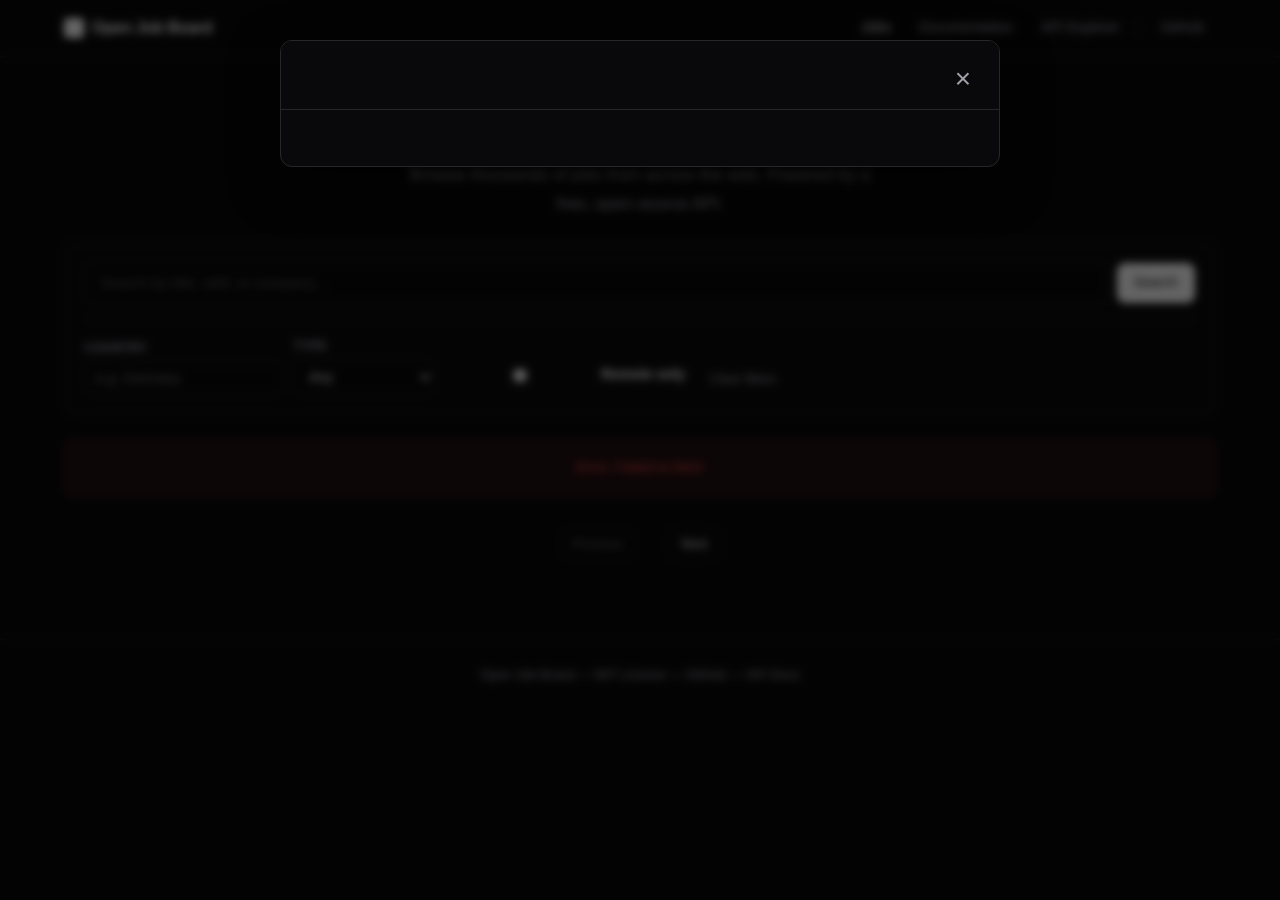
==== docs/index.html @ 031c0439 "JOB-74: Redesign GitHub Pages site as a searchable job board UI - Replace documentation landing page" ====
<!DOCTYPE html>
<html lang="en">
<head>
  <meta charset="UTF-8">
  <meta name="viewport" content="width=device-width, initial-scale=1.0">
  <title>Open Job Board - Browse Jobs</title>
  <meta name="description" content="Browse thousands of job listings. Search by keyword, filter by location, remote, employment type, and more.">
  <link rel="stylesheet" href="assets/style.css">
</head>
<body>
  <header class="site-header">
    <div class="container">
      <a href="./" class="logo">
        <div class="logo-icon"></div>
        Open Job Board
      </a>
      <button class="nav-toggle" onclick="document.querySelector('.site-header nav').classList.toggle('open')" aria-label="Toggle navigation">
        <svg viewBox="0 0 20 20" fill="currentColor"><path fill-rule="evenodd" d="M3 5a1 1 0 011-1h12a1 1 0 110 2H4a1 1 0 01-1-1zm0 5a1 1 0 011-1h12a1 1 0 110 2H4a1 1 0 01-1-1zm0 5a1 1 0 011-1h12a1 1 0 110 2H4a1 1 0 01-1-1z" clip-rule="evenodd"/></svg>
      </button>
      <nav>
        <a href="./" class="active">Jobs</a>
        <a href="docs/">Documentation</a>
        <a href="docs/api.html">API Explorer</a>
        <span class="nav-separator"></span>
        <a href="https://github.com/almaju/open-job-board">GitHub</a>
      </nav>
    </div>
  </header>

  <main class="container">
    <!-- Search hero -->
    <section class="search-hero">
      <h1 class="search-hero-title">Find your next job</h1>
      <p class="search-hero-subtitle">Browse thousands of jobs from across the web. Powered by a free, open-source API.</p>
    </section>

    <!-- Search + Filters -->
    <form id="search-form" class="search-form">
      <div class="search-row">
        <input
          type="text"
          id="q"
          name="q"
          placeholder="Search by title, skill, or company..."
          class="search-input-main"
          autocomplete="off"
        >
        <button type="submit" class="btn btn-primary">Search</button>
      </div>

      <div class="filters-bar" id="filters-bar">
        <div class="filter-group">
          <label for="country">Country</label>
          <input type="text" id="country" placeholder="e.g. Germany">
        </div>
        <div class="filter-group">
          <label for="employment">Type</label>
          <select id="employment">
            <option value="">Any</option>
            <option value="full-time">Full-time</option>
            <option value="part-time">Part-time</option>
            <option value="contract">Contract</option>
            <option value="freelance">Freelance</option>
            <option value="internship">Internship</option>
          </select>
        </div>
        <div class="filter-group filter-group-checkbox">
          <label>
            <input type="checkbox" id="remote">
            Remote only
          </label>
        </div>
        <button type="button" class="btn btn-ghost btn-sm" id="clear-filters-btn">Clear filters</button>
      </div>
    </form>

    <!-- Status -->
    <div id="status" class="status-message" hidden></div>

    <!-- Results header -->
    <div id="results-header" class="results-header" hidden>
      <span id="results-count"></span>
    </div>

    <!-- Job list -->
    <div id="results" class="results-grid"></div>

    <!-- Pagination -->
    <div id="pagination" class="pagination" hidden>
      <button id="prev-btn" class="btn btn-secondary btn-sm" disabled>Previous</button>
      <span id="page-info"></span>
      <button id="next-btn" class="btn btn-secondary btn-sm">Next</button>
    </div>
  </main>

  <!-- Job detail modal -->
  <div id="job-modal" class="job-modal" hidden>
    <div class="job-modal-backdrop" id="modal-backdrop"></div>
    <div class="job-modal-content" id="modal-content" role="dialog" aria-modal="true" aria-labelledby="modal-title">
      <div class="job-modal-header">
        <h2 id="modal-title"></h2>
        <button class="job-modal-close" id="modal-close" aria-label="Close">&times;</button>
      </div>
      <div class="job-modal-body" id="modal-body"></div>
    </div>
  </div>

  <footer class="site-footer">
    <div class="container">
      <p>Open Job Board &mdash; MIT License &mdash; <a href="https://github.com/almaju/open-job-board">GitHub</a> &mdash; <a href="docs/">API Docs</a></p>
    </div>
  </footer>

  <script src="assets/search.js"></script>
</body>
</html>
---- docs/assets/style.css ----
/* ============================================================
   Open Job Board — shadcn-inspired dark theme
   ============================================================ */

*, *::before, *::after {
  box-sizing: border-box;
}

:root {
  --bg:             #09090b;
  --bg-card:        #0c0c0e;
  --bg-code:        #18181b;
  --bg-hover:       #18181b;
  --bg-input:       #09090b;
  --text:           #fafafa;
  --text-muted:     #a1a1aa;
  --text-code:      #e4e4e7;
  --border:         #27272a;
  --border-strong:  #3f3f46;
  --accent:         #3b82f6;
  --accent-hover:   #60a5fa;
  --success:        #22c55e;
  --success-bg:     rgba(34,197,94,.1);
  --error:          #ef4444;
  --error-bg:       rgba(239,68,68,.1);
  --warning:        #f59e0b;
  --warning-bg:     rgba(245,158,11,.1);
  --radius:         0.5rem;
  --radius-lg:      0.75rem;
  --shadow:         0 1px 3px rgba(0,0,0,.4);
  --font-sans:      -apple-system, BlinkMacSystemFont, "Segoe UI", Roboto, "Helvetica Neue", Arial, sans-serif;
  --font-mono:      "JetBrains Mono", "Fira Code", "Cascadia Code", "SF Mono", Consolas, monospace;
}

html {
  scroll-behavior: smooth;
  scroll-padding-top: 80px;
}

body {
  margin: 0;
  background: var(--bg);
  color: var(--text);
  font-family: var(--font-sans);
  font-size: 15px;
  line-height: 1.7;
  -webkit-font-smoothing: antialiased;
  -moz-osx-font-smoothing: grayscale;
}

a {
  color: var(--accent);
  text-decoration: none;
  transition: color .15s;
}
a:hover {
  color: var(--accent-hover);
}

h1, h2, h3, h4, h5, h6 {
  color: var(--text);
  font-weight: 600;
  line-height: 1.3;
  letter-spacing: -0.02em;
}

h1 { font-size: 2rem; }
h2 { font-size: 1.5rem; }
h3 { font-size: 1.125rem; }

p { margin: 0 0 1rem; }

hr {
  border: none;
  border-top: 1px solid var(--border);
  margin: 2rem 0;
}

/* ============================================================
   Code
   ============================================================ */

code {
  font-family: var(--font-mono);
  font-size: 0.85em;
}

:not(pre) > code {
  background: var(--bg-code);
  color: var(--text-code);
  padding: 2px 6px;
  border-radius: 4px;
  border: 1px solid var(--border);
}

pre {
  background: var(--bg-code);
  color: var(--text-code);
  border: 1px solid var(--border);
  border-radius: var(--radius);
  padding: 16px 20px;
  overflow-x: auto;
  font-size: 13px;
  line-height: 1.6;
  margin: 0 0 1rem;
  position: relative;
}

pre code {
  font-size: inherit;
  background: none;
  border: none;
  padding: 0;
}

.code-block {
  position: relative;
}

.code-block .copy-btn {
  position: absolute;
  top: 8px;
  right: 8px;
  background: var(--border);
  color: var(--text-muted);
  border: none;
  border-radius: 4px;
  padding: 4px 10px;
  font-size: 12px;
  cursor: pointer;
  opacity: 0;
  transition: opacity .15s, background .15s;
  font-family: var(--font-sans);
}

.code-block:hover .copy-btn {
  opacity: 1;
}

.code-block .copy-btn:hover {
  background: var(--border-strong);
  color: var(--text);
}

.code-block .copy-btn.copied {
  color: var(--success);
}

/* ============================================================
   Container
   ============================================================ */

.container {
  max-width: 1200px;
  margin: 0 auto;
  padding: 0 24px;
}

.container-narrow {
  max-width: 800px;
  margin: 0 auto;
  padding: 0 24px;
}

/* ============================================================
   Top Navigation
   ============================================================ */

.site-header {
  background: var(--bg);
  border-bottom: 1px solid var(--border);
  position: sticky;
  top: 0;
  z-index: 100;
  backdrop-filter: blur(12px);
  -webkit-backdrop-filter: blur(12px);
}

.site-header .container {
  display: flex;
  align-items: center;
  justify-content: space-between;
  height: 56px;
}

.logo {
  font-size: 16px;
  font-weight: 700;
  color: var(--text);
  text-decoration: none;
  letter-spacing: -0.3px;
  display: flex;
  align-items: center;
  gap: 8px;
}

h1.logo { margin: 0; font-size: 16px; }

.logo:hover { color: var(--text); }

.logo-icon {
  width: 20px;
  height: 20px;
  background: var(--text);
  border-radius: 4px;
}

.site-header nav {
  display: flex;
  align-items: center;
  gap: 4px;
}

.site-header nav a {
  color: var(--text-muted);
  text-decoration: none;
  font-size: 14px;
  padding: 6px 12px;
  border-radius: var(--radius);
  transition: color .15s, background .15s;
}

.site-header nav a:hover {
  color: var(--text);
  background: var(--bg-hover);
}

.site-header nav a.active {
  color: var(--text);
}

.nav-separator {
  width: 1px;
  height: 16px;
  background: var(--border);
  margin: 0 4px;
}

/* Mobile nav toggle */
.nav-toggle {
  display: none;
  background: none;
  border: none;
  color: var(--text);
  cursor: pointer;
  padding: 8px;
}

.nav-toggle svg {
  width: 20px;
  height: 20px;
}

/* ============================================================
   Buttons
   ============================================================ */

.btn {
  display: inline-flex;
  align-items: center;
  justify-content: center;
  gap: 8px;
  padding: 9px 16px;
  border-radius: var(--radius);
  font-size: 14px;
  font-weight: 500;
  font-family: var(--font-sans);
  text-decoration: none;
  cursor: pointer;
  border: 1px solid transparent;
  transition: background .15s, color .15s, border-color .15s, opacity .15s;
  white-space: nowrap;
  line-height: 1.4;
}

.btn-primary {
  background: var(--text);
  color: var(--bg);
  border-color: var(--text);
}
.btn-primary:hover {
  opacity: 0.9;
  color: var(--bg);
}

.btn-secondary {
  background: transparent;
  color: var(--text);
  border-color: var(--border);
}
.btn-secondary:hover {
  background: var(--bg-hover);
  border-color: var(--border-strong);
}

.btn-ghost {
  background: transparent;
  color: var(--text-muted);
  border-color: transparent;
}
.btn-ghost:hover {
  background: var(--bg-hover);
  color: var(--text);
}

.btn-sm {
  padding: 5px 12px;
  font-size: 13px;
}

.btn:disabled {
  opacity: 0.4;
  cursor: not-allowed;
}

/* ============================================================
   Search Hero (job board homepage)
   ============================================================ */

.search-hero {
  padding: 48px 0 24px;
  text-align: center;
}

.search-hero-title {
  font-size: 2.5rem;
  font-weight: 700;
  margin: 0 0 12px;
  letter-spacing: -0.03em;
  line-height: 1.1;
  background: linear-gradient(to bottom right, #fafafa, #a1a1aa);
  -webkit-background-clip: text;
  -webkit-text-fill-color: transparent;
  background-clip: text;
}

.search-hero-subtitle {
  font-size: 1.05rem;
  color: var(--text-muted);
  margin: 0;
  max-width: 480px;
  margin-left: auto;
  margin-right: auto;
}

/* ============================================================
   Docs layout (sidebar + content)
   ============================================================ */

.docs-layout {
  display: grid;
  grid-template-columns: 240px 1fr;
  gap: 0;
  min-height: calc(100vh - 57px);
}

.docs-sidebar {
  border-right: 1px solid var(--border);
  padding: 24px 16px;
  position: sticky;
  top: 57px;
  height: calc(100vh - 57px);
  overflow-y: auto;
  scrollbar-width: thin;
  scrollbar-color: var(--border) transparent;
}

.docs-sidebar::-webkit-scrollbar {
  width: 4px;
}
.docs-sidebar::-webkit-scrollbar-track {
  background: transparent;
}
.docs-sidebar::-webkit-scrollbar-thumb {
  background: var(--border);
  border-radius: 2px;
}

.docs-sidebar-section {
  margin-bottom: 24px;
}

.docs-sidebar-section h4 {
  font-size: 13px;
  font-weight: 600;
  color: var(--text);
  margin: 0 0 8px;
  padding: 0 8px;
  text-transform: uppercase;
  letter-spacing: 0.04em;
}

.docs-sidebar-section a {
  display: block;
  padding: 5px 8px;
  font-size: 14px;
  color: var(--text-muted);
  border-radius: 4px;
  transition: color .15s, background .15s;
}

.docs-sidebar-section a:hover {
  color: var(--text);
  background: var(--bg-hover);
}

.docs-sidebar-section a.active {
  color: var(--text);
  background: var(--bg-hover);
}

.docs-sidebar-section a.indent {
  padding-left: 20px;
  font-size: 13px;
}

.docs-content {
  padding: 40px 48px 80px;
  max-width: 800px;
  min-width: 0;
}

.docs-content h1 {
  font-size: 2rem;
  margin: 0 0 8px;
  letter-spacing: -0.03em;
}

.docs-content > .subtitle {
  color: var(--text-muted);
  font-size: 1.05rem;
  margin: 0 0 32px;
}

.docs-content h2 {
  font-size: 1.4rem;
  margin: 48px 0 16px;
  padding-top: 24px;
  border-top: 1px solid var(--border);
}

.docs-content h2:first-of-type {
  margin-top: 32px;
  border-top: none;
  padding-top: 0;
}

.docs-content h3 {
  font-size: 1.05rem;
  margin: 32px 0 12px;
}

.docs-content p {
  color: var(--text-muted);
  line-height: 1.7;
}

.docs-content ul, .docs-content ol {
  color: var(--text-muted);
  padding-left: 20px;
  margin: 0 0 1rem;
}

.docs-content li {
  margin-bottom: 4px;
}

.docs-content table {
  width: 100%;
  border-collapse: collapse;
  margin: 0 0 1rem;
  font-size: 14px;
}

.docs-content th {
  text-align: left;
  padding: 10px 12px;
  border-bottom: 1px solid var(--border-strong);
  color: var(--text);
  font-weight: 600;
  font-size: 13px;
}

.docs-content td {
  padding: 10px 12px;
  border-bottom: 1px solid var(--border);
  color: var(--text-muted);
}

.docs-content td code {
  font-size: 12px;
}

/* Endpoint badges */
.method-badge {
  display: inline-block;
  padding: 2px 8px;
  border-radius: 4px;
  font-size: 12px;
  font-weight: 700;
  font-family: var(--font-mono);
  text-transform: uppercase;
  letter-spacing: 0.03em;
}

.method-get {
  background: rgba(34,197,94,.15);
  color: #4ade80;
}

.method-post {
  background: rgba(59,130,246,.15);
  color: #60a5fa;
}

.endpoint-path {
  font-family: var(--font-mono);
  font-size: 14px;
  color: var(--text);
  margin-left: 8px;
}

/* ============================================================
   Forms
   ============================================================ */

.form-group {
  margin-bottom: 16px;
}

.form-group label {
  display: block;
  font-size: 14px;
  font-weight: 500;
  color: var(--text);
  margin-bottom: 6px;
}

.form-group input,
.form-group select,
.form-group textarea {
  width: 100%;
  padding: 9px 12px;
  background: var(--bg-input);
  color: var(--text);
  border: 1px solid var(--border);
  border-radius: var(--radius);
  font-size: 14px;
  font-family: var(--font-sans);
  outline: none;
  transition: border-color .15s;
}

.form-group input:focus,
.form-group select:focus,
.form-group textarea:focus {
  border-color: var(--border-strong);
  box-shadow: 0 0 0 2px rgba(63,63,70,.3);
}

.form-group input::placeholder,
.form-group textarea::placeholder {
  color: var(--text-muted);
  opacity: 0.5;
}

.form-hint {
  display: block;
  font-size: 13px;
  color: var(--text-muted);
  margin-top: 4px;
}

/* ============================================================
   Alerts
   ============================================================ */

.alert {
  padding: 16px;
  border-radius: var(--radius);
  border: 1px solid;
  margin: 16px 0;
  font-size: 14px;
}

.alert-success {
  background: var(--success-bg);
  border-color: rgba(34,197,94,.2);
  color: var(--success);
}

.alert-error {
  background: var(--error-bg);
  border-color: rgba(239,68,68,.2);
  color: var(--error);
}

.alert-warning {
  background: var(--warning-bg);
  border-color: rgba(245,158,11,.2);
  color: var(--warning);
}

.alert-info {
  background: rgba(59,130,246,.08);
  border-color: rgba(59,130,246,.2);
  color: var(--accent);
}

.alert p { margin: 0 0 8px; }
.alert p:last-child { margin: 0; }

/* API key result display */
.key-display {
  display: flex;
  align-items: center;
  gap: 8px;
  background: var(--bg-code);
  border: 1px solid var(--border);
  border-radius: var(--radius);
  padding: 12px 16px;
  margin: 12px 0;
}

.key-display code {
  flex: 1;
  font-size: 13px;
  color: var(--success);
  word-break: break-all;
  background: none;
  border: none;
  padding: 0;
}

.key-display .btn-copy {
  flex-shrink: 0;
}

.btn-copy {
  background: var(--border);
  color: var(--text-muted);
  border: none;
  border-radius: 4px;
  padding: 4px 12px;
  font-size: 12px;
  cursor: pointer;
  transition: background .15s, color .15s;
  font-family: var(--font-sans);
}

.btn-copy:hover {
  background: var(--border-strong);
  color: var(--text);
}

.btn-copy.copied {
  color: var(--success);
}

/* ============================================================
   Search form & filters
   ============================================================ */

.search-form {
  background: var(--bg-card);
  border: 1px solid var(--border);
  border-radius: var(--radius-lg);
  padding: 20px;
  margin-bottom: 24px;
}

.search-row {
  display: flex;
  gap: 10px;
}

.search-input-main {
  flex: 1;
  padding: 10px 14px;
  background: var(--bg-input);
  color: var(--text);
  border: 1px solid var(--border);
  border-radius: var(--radius);
  font-size: 15px;
  font-family: var(--font-sans);
  outline: none;
  transition: border-color .15s;
}

.search-input-main:focus {
  border-color: var(--border-strong);
  box-shadow: 0 0 0 2px rgba(63,63,70,.3);
}

.search-input-main::placeholder {
  color: var(--text-muted);
  opacity: 0.5;
}

.filters-bar {
  display: flex;
  flex-wrap: wrap;
  align-items: flex-end;
  gap: 12px;
  margin-top: 16px;
  padding-top: 16px;
  border-top: 1px solid var(--border);
}

.filter-group {
  display: flex;
  flex-direction: column;
  gap: 4px;
}

.filter-group label {
  font-size: 12px;
  color: var(--text-muted);
  font-weight: 600;
  text-transform: uppercase;
  letter-spacing: 0.04em;
}

.filter-group input,
.filter-group select {
  padding: 7px 10px;
  background: var(--bg-input);
  color: var(--text);
  border: 1px solid var(--border);
  border-radius: var(--radius);
  font-size: 14px;
  font-family: var(--font-sans);
  outline: none;
  transition: border-color .15s;
  min-width: 140px;
}

.filter-group input:focus,
.filter-group select:focus {
  border-color: var(--border-strong);
}

.filter-group select option {
  background: var(--bg);
  color: var(--text);
}

.filter-group-checkbox {
  justify-content: flex-end;
}

.filter-group-checkbox label {
  display: flex;
  align-items: center;
  gap: 8px;
  font-size: 14px;
  text-transform: none;
  letter-spacing: 0;
  color: var(--text);
  cursor: pointer;
  padding: 7px 0;
}

/* ============================================================
   Results
   ============================================================ */

.status-message {
  padding: 16px;
  border-radius: var(--radius);
  text-align: center;
  color: var(--text-muted);
  font-size: 14px;
}

.status-message.error {
  background: var(--error-bg);
  color: var(--error);
  border: 1px solid rgba(239,68,68,.2);
}

.results-header {
  margin-bottom: 16px;
  font-size: 14px;
  color: var(--text-muted);
}

.results-grid {
  display: flex;
  flex-direction: column;
  gap: 8px;
}

.job-card {
  background: var(--bg-card);
  border: 1px solid var(--border);
  border-radius: var(--radius-lg);
  padding: 16px 20px;
  transition: border-color .2s, background .2s;
  cursor: pointer;
}

.job-card:hover,
.job-card:focus-visible {
  border-color: var(--border-strong);
  background: var(--bg-hover);
  outline: none;
}

.job-card-top {
  display: flex;
  justify-content: space-between;
  align-items: flex-start;
  gap: 16px;
}

.job-card-info {
  flex: 1;
  min-width: 0;
}

.job-card-title {
  margin: 0 0 4px;
  font-size: 1rem;
  font-weight: 600;
  white-space: nowrap;
  overflow: hidden;
  text-overflow: ellipsis;
}

.job-card-meta {
  display: flex;
  flex-wrap: wrap;
  gap: 4px 12px;
  align-items: center;
  font-size: 13px;
  color: var(--text-muted);
}

.job-card-company {
  font-weight: 500;
  color: var(--text);
}

.job-card-date {
  font-size: 12px;
  color: var(--text-muted);
  white-space: nowrap;
  flex-shrink: 0;
}

.job-tags {
  display: flex;
  flex-wrap: wrap;
  gap: 6px;
  margin-top: 10px;
}

.tag {
  display: inline-block;
  padding: 2px 10px;
  background: var(--bg-hover);
  border: 1px solid var(--border);
  border-radius: 100px;
  font-size: 12px;
  color: var(--text-muted);
  font-weight: 500;
}

.tag.remote {
  background: rgba(34,197,94,.1);
  border-color: rgba(34,197,94,.2);
  color: #4ade80;
}

.tag.salary {
  background: rgba(59,130,246,.1);
  border-color: rgba(59,130,246,.2);
  color: #60a5fa;
}

/* ============================================================
   Job detail modal
   ============================================================ */

.job-modal {
  position: fixed;
  inset: 0;
  z-index: 500;
  display: flex;
  justify-content: center;
  align-items: flex-start;
  padding: 40px 16px;
  overflow-y: auto;
}

.job-modal-backdrop {
  position: fixed;
  inset: 0;
  background: rgba(0, 0, 0, 0.6);
  backdrop-filter: blur(4px);
  -webkit-backdrop-filter: blur(4px);
}

.job-modal-content {
  position: relative;
  background: var(--bg);
  border: 1px solid var(--border);
  border-radius: var(--radius-lg);
  max-width: 720px;
  width: 100%;
  max-height: calc(100vh - 80px);
  overflow-y: auto;
  box-shadow: 0 16px 48px rgba(0, 0, 0, 0.5);
}

.job-modal-header {
  display: flex;
  justify-content: space-between;
  align-items: flex-start;
  gap: 16px;
  padding: 24px 28px 0;
  position: sticky;
  top: 0;
  background: var(--bg);
  z-index: 1;
  padding-bottom: 16px;
  border-bottom: 1px solid var(--border);
}

.job-modal-header h2 {
  margin: 0;
  font-size: 1.4rem;
  line-height: 1.3;
}

.job-modal-close {
  background: none;
  border: none;
  color: var(--text-muted);
  font-size: 28px;
  cursor: pointer;
  padding: 0;
  line-height: 1;
  flex-shrink: 0;
  transition: color .15s;
}

.job-modal-close:hover {
  color: var(--text);
}

.job-modal-body {
  padding: 24px 28px 32px;
}

/* Job detail content styles */

.job-detail-meta {
  display: flex;
  flex-wrap: wrap;
  gap: 4px 16px;
  font-size: 14px;
  color: var(--text-muted);
  margin-bottom: 12px;
}

.job-detail-company {
  font-weight: 600;
  color: var(--text);
}

.job-detail-section {
  margin-top: 24px;
  padding-top: 20px;
  border-top: 1px solid var(--border);
}

.job-detail-section h3 {
  margin: 0 0 12px;
  font-size: 1rem;
  font-weight: 600;
}

.job-detail-section h4 {
  margin: 16px 0 8px;
  font-size: 0.875rem;
  font-weight: 600;
  color: var(--text-muted);
}

.job-detail-section p {
  margin: 0 0 8px;
  color: var(--text-muted);
  line-height: 1.7;
  font-size: 14px;
}

.job-detail-section ul {
  margin: 0 0 8px;
  padding-left: 20px;
  color: var(--text-muted);
  font-size: 14px;
  line-height: 1.7;
}

.job-detail-section li {
  margin-bottom: 4px;
}

.job-detail-description p {
  white-space: pre-wrap;
  word-wrap: break-word;
}

.job-detail-salary {
  font-size: 1.1rem;
  font-weight: 600;
  color: var(--accent);
}

/* ============================================================
   Pagination
   ============================================================ */

.pagination {
  display: flex;
  align-items: center;
  justify-content: center;
  gap: 16px;
  padding: 32px 0;
}

#page-info {
  font-size: 14px;
  color: var(--text-muted);
}

/* ============================================================
   Footer
   ============================================================ */

.site-footer {
  border-top: 1px solid var(--border);
  padding: 24px 0;
  margin-top: 48px;
}

.site-footer p {
  margin: 0;
  font-size: 13px;
  color: var(--text-muted);
  text-align: center;
}

.site-footer a {
  color: var(--text-muted);
}

.site-footer a:hover {
  color: var(--text);
}

/* ============================================================
   Swagger UI dark theme overrides
   ============================================================ */

.swagger-dark .swagger-ui {
  background: var(--bg);
  color: var(--text);
}

.swagger-dark .swagger-ui .topbar { display: none; }

.swagger-dark .swagger-ui .info .title {
  color: var(--text);
}

.swagger-dark .swagger-ui .info p,
.swagger-dark .swagger-ui .info li,
.swagger-dark .swagger-ui .info table td,
.swagger-dark .swagger-ui .info table th {
  color: var(--text-muted);
}

.swagger-dark .swagger-ui .info a {
  color: var(--accent);
}

.swagger-dark .swagger-ui .scheme-container {
  background: var(--bg);
  box-shadow: none;
  border-bottom: 1px solid var(--border);
}

.swagger-dark .swagger-ui .opblock-tag {
  color: var(--text);
  border-bottom-color: var(--border);
}

.swagger-dark .swagger-ui .opblock {
  background: var(--bg-card);
  border-color: var(--border);
  box-shadow: none;
}

.swagger-dark .swagger-ui .opblock .opblock-summary {
  border-color: var(--border);
}

.swagger-dark .swagger-ui .opblock .opblock-summary-description {
  color: var(--text-muted);
}

.swagger-dark .swagger-ui .opblock .opblock-section-header {
  background: var(--bg-code);
  box-shadow: none;
}

.swagger-dark .swagger-ui .opblock .opblock-section-header h4 {
  color: var(--text);
}

.swagger-dark .swagger-ui .opblock-body pre {
  background: var(--bg-code);
  color: var(--text-code);
  border: 1px solid var(--border);
}

.swagger-dark .swagger-ui .opblock-description-wrapper p,
.swagger-dark .swagger-ui .opblock-external-docs-wrapper p {
  color: var(--text-muted);
}

.swagger-dark .swagger-ui table thead tr td,
.swagger-dark .swagger-ui table thead tr th {
  color: var(--text);
  border-bottom-color: var(--border);
}

.swagger-dark .swagger-ui .parameter__name {
  color: var(--text);
}

.swagger-dark .swagger-ui .parameter__type {
  color: var(--text-muted);
}

.swagger-dark .swagger-ui .model-title {
  color: var(--text);
}

.swagger-dark .swagger-ui .model {
  color: var(--text-muted);
}

.swagger-dark .swagger-ui .model-toggle::after {
  filter: invert(1);
}

.swagger-dark .swagger-ui section.models {
  border-color: var(--border);
}

.swagger-dark .swagger-ui section.models h4 {
  color: var(--text);
  border-bottom-color: var(--border);
}

.swagger-dark .swagger-ui .model-box {
  background: var(--bg-code);
}

.swagger-dark .swagger-ui .response-col_status {
  color: var(--text);
}

.swagger-dark .swagger-ui .response-col_description__inner p {
  color: var(--text-muted);
}

.swagger-dark .swagger-ui input[type=text],
.swagger-dark .swagger-ui textarea {
  background: var(--bg-input);
  color: var(--text);
  border-color: var(--border);
}

.swagger-dark .swagger-ui .btn {
  color: var(--text);
  border-color: var(--border);
}

.swagger-dark .swagger-ui .btn:hover {
  background: var(--bg-hover);
}

.swagger-dark .swagger-ui .prop-type {
  color: var(--accent);
}

.swagger-dark .swagger-ui .markdown p,
.swagger-dark .swagger-ui .markdown li {
  color: var(--text-muted);
}

.swagger-dark .swagger-ui .markdown code {
  background: var(--bg-code);
  color: var(--text-code);
  padding: 2px 6px;
  border-radius: 4px;
}

.swagger-dark .swagger-ui .markdown table {
  border-collapse: collapse;
}

.swagger-dark .swagger-ui .markdown table th,
.swagger-dark .swagger-ui .markdown table td {
  border-color: var(--border);
  padding: 8px 12px;
}

.swagger-dark .swagger-ui .responses-inner h4,
.swagger-dark .swagger-ui .responses-inner h5 {
  color: var(--text);
}

.swagger-dark .swagger-ui .highlight-code pre {
  background: var(--bg-code) !important;
}

.swagger-dark .swagger-ui .microlight {
  background: var(--bg-code) !important;
  color: var(--text-code) !important;
}

/* Override Swagger UI Tachyons utility classes that force light backgrounds */
.swagger-dark .swagger-ui .bg-white,
.swagger-dark .swagger-ui .bg-near-white,
.swagger-dark .swagger-ui .bg-light-gray,
.swagger-dark .swagger-ui .bg-light-silver {
  background-color: var(--bg-code) !important;
}

.swagger-dark .swagger-ui .bg-washed-blue,
.swagger-dark .swagger-ui .bg-washed-green,
.swagger-dark .swagger-ui .bg-washed-yellow,
.swagger-dark .swagger-ui .bg-washed-red {
  background-color: var(--bg-code) !important;
}

/* Override Tachyons text color utilities that force dark text */
.swagger-dark .swagger-ui .dark-gray,
.swagger-dark .swagger-ui .mid-gray,
.swagger-dark .swagger-ui .gray {
  color: var(--text-muted) !important;
}

.swagger-dark .swagger-ui .black {
  color: var(--text) !important;
}

/* Model containers (wraps each model in the Schemas section) */
.swagger-dark .swagger-ui .model-container {
  background: var(--bg-code);
  border-radius: var(--radius);
  margin: 0 0 4px;
}

/* Model wrapper — the span.model that wraps expanded model content */
.swagger-dark .swagger-ui span.model,
.swagger-dark .swagger-ui .model-box {
  background: var(--bg-code);
}

/* Expanded model/schema brace + inner wrapper (inline model rendering) */
.swagger-dark .swagger-ui .model-box .model-box {
  background: transparent;
}

/* Operation body when expanded */
.swagger-dark .swagger-ui .opblock-body {
  background: transparent;
}

/* Inner model table (property rows within expanded models) */
.swagger-dark .swagger-ui table.model,
.swagger-dark .swagger-ui table.model tr,
.swagger-dark .swagger-ui table.model tr td {
  color: var(--text-muted);
  border-bottom-color: var(--border);
  background: transparent;
}

/* Model property names and values */
.swagger-dark .swagger-ui .model .property.primitive {
  color: var(--text);
}

.swagger-dark .swagger-ui .prop-format {
  color: var(--text-muted);
}

.swagger-dark .swagger-ui .model-hint {
  color: var(--text-muted);
}

/* Brace open/close in model rendering */
.swagger-dark .swagger-ui .brace-open,
.swagger-dark .swagger-ui .brace-close {
  color: var(--text-muted);
}

/* Inner-object toggle text ("object") */
.swagger-dark .swagger-ui .model .pointer span {
  color: var(--text-muted);
}

/* Parameter required star */
.swagger-dark .swagger-ui .parameter__name.required::after {
  color: var(--error);
}

/* Parameters container */
.swagger-dark .swagger-ui .parameters-container {
  background: transparent;
}

/* Servers dropdown container */
.swagger-dark .swagger-ui .servers > label {
  color: var(--text);
}

.swagger-dark .swagger-ui .servers > label select {
  background: var(--bg-input);
  color: var(--text);
  border-color: var(--border);
}

/* SVG arrows and expand/collapse icons */
.swagger-dark .swagger-ui svg:not(:root) {
  fill: var(--text-muted);
}

.swagger-dark .swagger-ui .expand-methods svg,
.swagger-dark .swagger-ui .expand-operation svg {
  fill: var(--text-muted);
}

.swagger-dark .swagger-ui button {
  color: var(--text-muted);
}

/* Colored operation blocks */
.swagger-dark .swagger-ui .opblock.opblock-get {
  background: rgba(34,197,94,.05);
  border-color: rgba(34,197,94,.2);
}

.swagger-dark .swagger-ui .opblock.opblock-get .opblock-summary {
  border-color: rgba(34,197,94,.2);
}

.swagger-dark .swagger-ui .opblock.opblock-post {
  background: rgba(59,130,246,.05);
  border-color: rgba(59,130,246,.2);
}

.swagger-dark .swagger-ui .opblock.opblock-post .opblock-summary {
  border-color: rgba(59,130,246,.2);
}

.swagger-dark .swagger-ui .opblock.opblock-put {
  background: rgba(245,158,11,.05);
  border-color: rgba(245,158,11,.2);
}

.swagger-dark .swagger-ui .opblock.opblock-put .opblock-summary {
  border-color: rgba(245,158,11,.2);
}

.swagger-dark .swagger-ui .opblock.opblock-delete {
  background: rgba(239,68,68,.05);
  border-color: rgba(239,68,68,.2);
}

.swagger-dark .swagger-ui .opblock.opblock-delete .opblock-summary {
  border-color: rgba(239,68,68,.2);
}

/* Response tab headers */
.swagger-dark .swagger-ui .responses-inner .tab-header {
  border-bottom-color: var(--border);
}

.swagger-dark .swagger-ui .responses-inner .tab-header .tab-item {
  color: var(--text-muted);
}

.swagger-dark .swagger-ui .responses-inner .tab-header .tab-item.active {
  color: var(--text);
}

/* Response table */
.swagger-dark .swagger-ui .responses-table .response td {
  color: var(--text-muted);
  border-bottom-color: var(--border);
}

/* Rendered markdown descriptions within operations */
.swagger-dark .swagger-ui .renderedMarkdown p {
  color: var(--text-muted);
}

/* Authorization button/lock icon */
.swagger-dark .swagger-ui .authorization__btn svg {
  fill: var(--text-muted);
}

/* Authorize modal/dialog */
.swagger-dark .swagger-ui .dialog-ux .backdrop-ux {
  background: rgba(0,0,0,.6);
}

.swagger-dark .swagger-ui .dialog-ux .modal-ux {
  background: var(--bg-card);
  border: 1px solid var(--border);
}

.swagger-dark .swagger-ui .dialog-ux .modal-ux-header h3 {
  color: var(--text);
}

.swagger-dark .swagger-ui .dialog-ux .modal-ux-content p {
  color: var(--text-muted);
}

/* Copy-to-clipboard button in code blocks */
.swagger-dark .swagger-ui .copy-to-clipboard {
  background: var(--bg-code);
}

.swagger-dark .swagger-ui .copy-to-clipboard button {
  background: var(--bg-code);
}

/* Try-it-out execute button area */
.swagger-dark .swagger-ui .try-out__btn {
  color: var(--text);
  border-color: var(--border);
}

/* Loading container */
.swagger-dark .swagger-ui .loading-container .loading::after {
  color: var(--text-muted);
}

/* Section header labels */
.swagger-dark .swagger-ui .opblock-tag small {
  color: var(--text-muted);
}

/* Wrapper element (Swagger UI top-level container) */
.swagger-dark .swagger-ui .wrapper {
  background: transparent;
}

/* Info section markdown table borders */
.swagger-dark .swagger-ui .info table {
  border-collapse: collapse;
}

.swagger-dark .swagger-ui .info table th,
.swagger-dark .swagger-ui .info table td {
  border-color: var(--border);
}

/* Execute button styling */
.swagger-dark .swagger-ui .btn.execute {
  background: var(--accent);
  color: #fff;
  border-color: var(--accent);
}

/* Content-type dropdowns */
.swagger-dark .swagger-ui .responses-inner .content-type {
  background: var(--bg-input);
  color: var(--text);
  border-color: var(--border);
}

/* Curl/request URL display */
.swagger-dark .swagger-ui .request-url pre {
  background: var(--bg-code);
  color: var(--text-code);
  border: 1px solid var(--border);
}

/* Response body */
.swagger-dark .swagger-ui .responses-inner .response .response-col_description {
  color: var(--text-muted);
}

/* Schemas section title */
.swagger-dark .swagger-ui section.models .model-container:hover {
  background: var(--bg-hover);
}

/* Model title inside schemas */
.swagger-dark .swagger-ui section.models .model-box {
  background: transparent;
}

/* Links in swagger description */
.swagger-dark .swagger-ui a {
  color: var(--accent);
}

/* Endpoint paths and operation IDs */
.swagger-dark .swagger-ui .opblock .opblock-summary-operation-id,
.swagger-dark .swagger-ui .opblock .opblock-summary-path,
.swagger-dark .swagger-ui .opblock .opblock-summary-path__deprecated {
  color: var(--text);
}

/* Section header labels (e.g. "Request body content type") */
.swagger-dark .swagger-ui .opblock .opblock-section-header > label {
  color: var(--text);
}

/* Description wrapper elements */
.swagger-dark .swagger-ui .opblock-description-wrapper,
.swagger-dark .swagger-ui .opblock-external-docs-wrapper,
.swagger-dark .swagger-ui .opblock-title_normal {
  color: var(--text-muted);
}

.swagger-dark .swagger-ui .opblock-description-wrapper h4,
.swagger-dark .swagger-ui .opblock-external-docs-wrapper h4,
.swagger-dark .swagger-ui .opblock-title_normal h4 {
  color: var(--text);
}

/* Response links column */
.swagger-dark .swagger-ui .response-col_links {
  color: var(--text-muted);
}

/* Tag hover state */
.swagger-dark .swagger-ui .opblock-tag:hover {
  background: var(--bg-hover);
}

/* All labels */
.swagger-dark .swagger-ui label {
  color: var(--text);
}

/* Select dropdown — override the light background and SVG arrow */
.swagger-dark .swagger-ui select {
  background: var(--bg-input) url("data:image/svg+xml;charset=utf-8,<svg xmlns='http://www.w3.org/2000/svg' viewBox='0 0 20 20'><path fill='%23a1a1aa' d='M13.418 7.859a.695.695 0 0 1 .978 0 .68.68 0 0 1 0 .969l-3.908 3.83a.697.697 0 0 1-.979 0l-3.908-3.83a.68.68 0 0 1 0-.969.695.695 0 0 1 .978 0L10 11z'/></svg>") right 10px center no-repeat !important;
  background-size: 20px !important;
  color: var(--text);
  border-color: var(--border);
}

/* Text inputs and textarea — ensure white bg is overridden */
.swagger-dark .swagger-ui input[type=email],
.swagger-dark .swagger-ui input[type=file],
.swagger-dark .swagger-ui input[type=password],
.swagger-dark .swagger-ui input[type=search],
.swagger-dark .swagger-ui input[type=text],
.swagger-dark .swagger-ui textarea {
  background: var(--bg-input);
  color: var(--text);
  border-color: var(--border);
}

/* Disabled inputs */
.swagger-dark .swagger-ui input[disabled],
.swagger-dark .swagger-ui select[disabled],
.swagger-dark .swagger-ui textarea[disabled] {
  background-color: var(--bg-code);
  color: var(--text-muted);
}

/* Request body textarea */
.swagger-dark .swagger-ui textarea {
  background: var(--bg-input);
  color: var(--text);
}

/* Curl command textarea */
.swagger-dark .swagger-ui textarea.curl {
  background: var(--bg-code);
  color: var(--text-code);
}

/* Checkbox styling */
.swagger-dark .swagger-ui .checkbox p {
  color: var(--text-muted);
}

.swagger-dark .swagger-ui .checkbox input[type=checkbox] + label > .item {
  background: var(--border);
  box-shadow: 0 0 0 2px var(--border);
}

.swagger-dark .swagger-ui .checkbox input[type=checkbox]:checked + label > .item {
  background: var(--border) url("data:image/svg+xml;charset=utf-8,<svg xmlns='http://www.w3.org/2000/svg' width='10' height='8' viewBox='3 7 10 8'><path fill='%23fafafa' fill-rule='evenodd' d='M6.333 15 3 11.667l1.333-1.334 2 2L11.667 7 13 8.333z'/></svg>") 50% no-repeat;
}

/* Auth container */
.swagger-dark .swagger-ui .auth-container {
  border-bottom-color: var(--border);
}

.swagger-dark .swagger-ui .auth-container .errors {
  background-color: var(--error-bg);
  color: var(--error);
}

/* Dialog modal header border */
.swagger-dark .swagger-ui .dialog-ux .modal-ux-header {
  border-bottom-color: var(--border);
}

/* Dialog content headings */
.swagger-dark .swagger-ui .dialog-ux .modal-ux-content h4 {
  color: var(--text);
}

/* Info section headings and base URL */
.swagger-dark .swagger-ui .info h1,
.swagger-dark .swagger-ui .info h2,
.swagger-dark .swagger-ui .info h3,
.swagger-dark .swagger-ui .info h4,
.swagger-dark .swagger-ui .info h5 {
  color: var(--text);
}

.swagger-dark .swagger-ui .info .base-url {
  color: var(--text-muted);
}

/* Scopes heading */
.swagger-dark .swagger-ui .scopes h2 {
  color: var(--text);
}

.swagger-dark .swagger-ui .scopes h2 a {
  color: var(--accent);
}

/* Error headings */
.swagger-dark .swagger-ui .errors-wrapper .errors h4,
.swagger-dark .swagger-ui .errors-wrapper hgroup h4 {
  color: var(--text);
}

/* Section headings */
.swagger-dark .swagger-ui section h3 {
  color: var(--text);
}

/* Version pragma code */
.swagger-dark .swagger-ui .version-pragma__message code {
  background-color: var(--bg-code);
  color: var(--text-code);
}

/* Server dropdown label */
.swagger-dark .swagger-ui .scheme-container .schemes > .schemes-server-container > label {
  color: var(--text);
}

/* Response headers table */
.swagger-dark .swagger-ui table.headers td {
  color: var(--text-muted);
}

/* Tachyons: near-black and bg-moon-gray */
.swagger-dark .swagger-ui .near-black {
  color: var(--text) !important;
}

.swagger-dark .swagger-ui .bg-moon-gray {
  background-color: var(--bg-code) !important;
}

/* Hover state overrides */
.swagger-dark .swagger-ui .hover-bg-white:focus,
.swagger-dark .swagger-ui .hover-bg-white:hover,
.swagger-dark .swagger-ui .hover-bg-light-gray:focus,
.swagger-dark .swagger-ui .hover-bg-light-gray:hover {
  background-color: var(--bg-hover) !important;
}

.swagger-dark .swagger-ui .hover-black:focus,
.swagger-dark .swagger-ui .hover-black:hover,
.swagger-dark .swagger-ui .hover-dark-gray:focus,
.swagger-dark .swagger-ui .hover-dark-gray:hover {
  color: var(--text) !important;
}

/* Deprecated operations */
.swagger-dark .swagger-ui .opblock.opblock-deprecated {
  background: rgba(235,235,235,.05);
  border-color: var(--border);
}

.swagger-dark .swagger-ui .opblock.opblock-deprecated .opblock-summary-method {
  background: var(--border);
}

.swagger-dark .swagger-ui .opblock.opblock-deprecated .opblock-summary {
  border-color: var(--border);
}

/* Download button in response */
.swagger-dark .swagger-ui .download-contents {
  background: var(--border-strong);
  color: var(--text);
}

/* JSON Schema 2020-12 components */
.swagger-dark .swagger-ui .json-schema-2020-12-property .json-schema-2020-12__title,
.swagger-dark .swagger-ui .json-schema-2020-12__attribute,
.swagger-dark .swagger-ui .json-schema-2020-12-keyword__name--primary,
.swagger-dark .swagger-ui .json-schema-2020-12-keyword__value--primary,
.swagger-dark .swagger-ui .json-schema-2020-12-json-viewer__name--primary,
.swagger-dark .swagger-ui .json-schema-2020-12-json-viewer__value--primary,
.swagger-dark .swagger-ui .json-schema-2020-12-keyword--const .json-schema-2020-12-json-viewer__name,
.swagger-dark .swagger-ui .json-schema-2020-12-keyword--const .json-schema-2020-12-json-viewer__value,
.swagger-dark .swagger-ui .json-schema-2020-12-keyword--default .json-schema-2020-12-json-viewer__name,
.swagger-dark .swagger-ui .json-schema-2020-12-keyword--default .json-schema-2020-12-json-viewer__value,
.swagger-dark .swagger-ui .json-schema-2020-12-keyword--enum .json-schema-2020-12-json-viewer__name,
.swagger-dark .swagger-ui .json-schema-2020-12-keyword--enum .json-schema-2020-12-json-viewer__value,
.swagger-dark .swagger-ui .json-schema-2020-12-keyword--examples .json-schema-2020-12-json-viewer__name,
.swagger-dark .swagger-ui .json-schema-2020-12-keyword--examples .json-schema-2020-12-json-viewer__value {
  color: var(--text-muted);
}

/* Models section open state border */
.swagger-dark .swagger-ui section.models.is-open h4 {
  border-bottom-color: var(--border);
}

/* ============================================================
   Mobile sidebar toggle for docs
   ============================================================ */

.sidebar-toggle {
  display: none;
  position: fixed;
  bottom: 24px;
  right: 24px;
  z-index: 200;
  width: 48px;
  height: 48px;
  border-radius: 50%;
  background: var(--text);
  color: var(--bg);
  border: none;
  cursor: pointer;
  box-shadow: 0 4px 12px rgba(0,0,0,.4);
  font-size: 20px;
  align-items: center;
  justify-content: center;
}

/* ============================================================
   Responsive
   ============================================================ */

@media (max-width: 768px) {
  .search-hero-title { font-size: 1.75rem; }
  .search-hero { padding: 32px 0 16px; }

  .docs-layout {
    grid-template-columns: 1fr;
  }

  .docs-sidebar {
    display: none;
    position: fixed;
    top: 57px;
    left: 0;
    right: 0;
    bottom: 0;
    z-index: 150;
    background: var(--bg);
    border-right: none;
    height: auto;
  }

  .docs-sidebar.open {
    display: block;
  }

  .sidebar-toggle {
    display: flex;
  }

  .docs-content {
    padding: 24px 20px 80px;
  }

  .search-row { flex-direction: column; }
  .search-row .btn { width: 100%; }

  .filters-bar {
    flex-direction: column;
    align-items: stretch;
  }

  .filter-group input,
  .filter-group select {
    min-width: 0;
    width: 100%;
  }

  .job-card-top { flex-direction: column; gap: 4px; }
  .job-card-title { white-space: normal; }

  .job-modal {
    padding: 16px 8px;
  }

  .job-modal-header {
    padding: 16px 16px 12px;
  }

  .job-modal-body {
    padding: 16px 16px 24px;
  }

  .site-header nav {
    display: none;
  }

  .site-header nav.open {
    display: flex;
    position: absolute;
    top: 56px;
    left: 0;
    right: 0;
    background: var(--bg);
    border-bottom: 1px solid var(--border);
    flex-direction: column;
    padding: 8px;
  }

  .nav-toggle {
    display: block;
  }

  .nav-separator {
    display: none;
  }
}

@media (max-width: 480px) {
  .search-hero-title { font-size: 1.5rem; }
  .container { padding: 0 16px; }
}
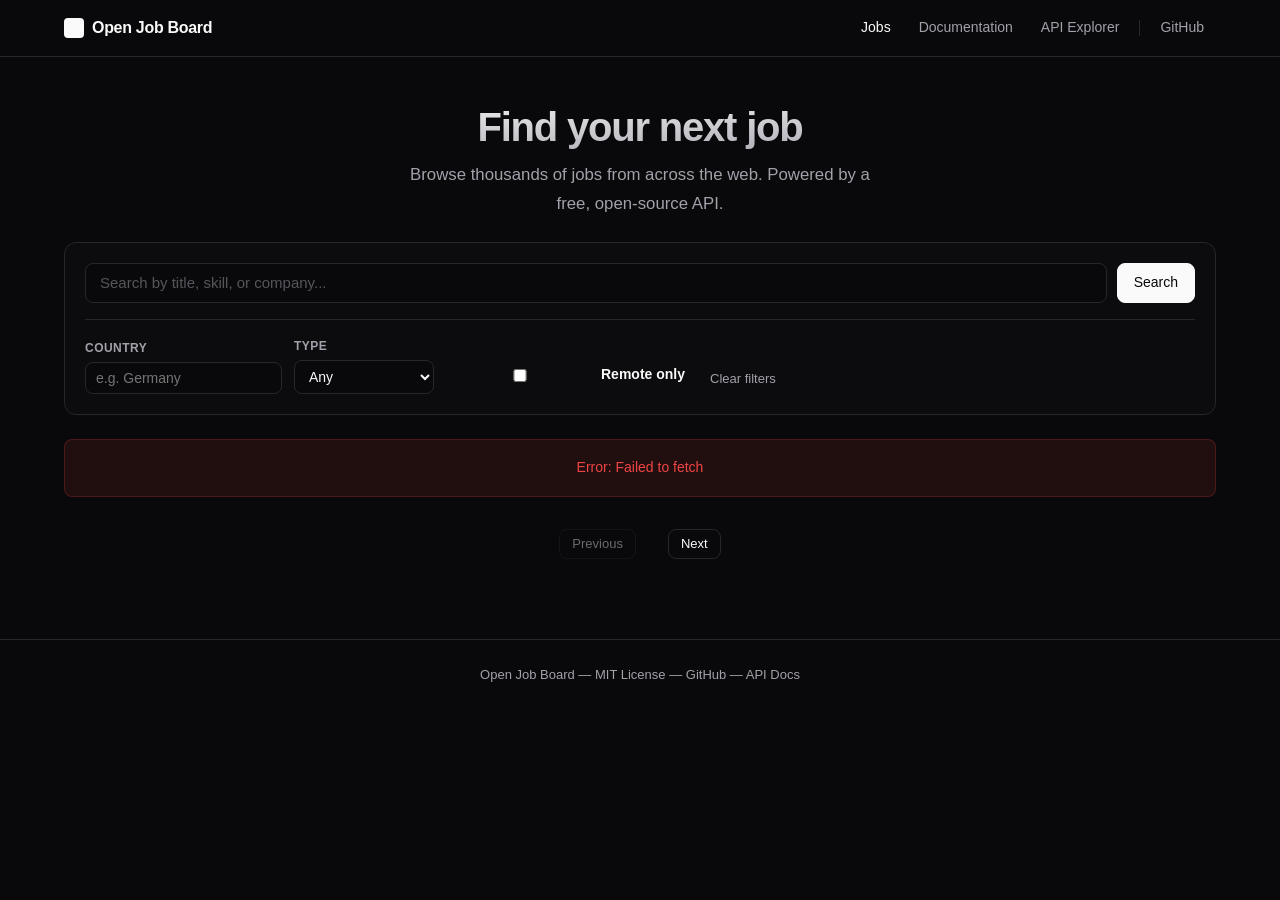
==== commit 46b9b92a: "JOB-104: Fix outdated GitHub links in docs and supabase config Update remaining almaju/open-job-boar" ====
--- a/docs/index.html
+++ b/docs/index.html
@@ -22,7 +22,7 @@
         <a href="docs/">Documentation</a>
         <a href="docs/api.html">API Explorer</a>
         <span class="nav-separator"></span>
-        <a href="https://github.com/almaju/open-job-board">GitHub</a>
+        <a href="https://github.com/open-job-board/open-job-board">GitHub</a>
       </nav>
     </div>
   </header>
@@ -107,7 +107,7 @@
 
   <footer class="site-footer">
     <div class="container">
-      <p>Open Job Board &mdash; MIT License &mdash; <a href="https://github.com/almaju/open-job-board">GitHub</a> &mdash; <a href="docs/">API Docs</a></p>
+      <p>Open Job Board &mdash; MIT License &mdash; <a href="https://github.com/open-job-board/open-job-board">GitHub</a> &mdash; <a href="docs/">API Docs</a></p>
     </div>
   </footer>
 
--- a/docs/assets/style.css
+++ b/docs/assets/style.css
@@ -883,6 +883,10 @@
    Job detail modal
    ============================================================ */
 
+.job-modal[hidden] {
+  display: none;
+}
+
 .job-modal {
   position: fixed;
   inset: 0;
